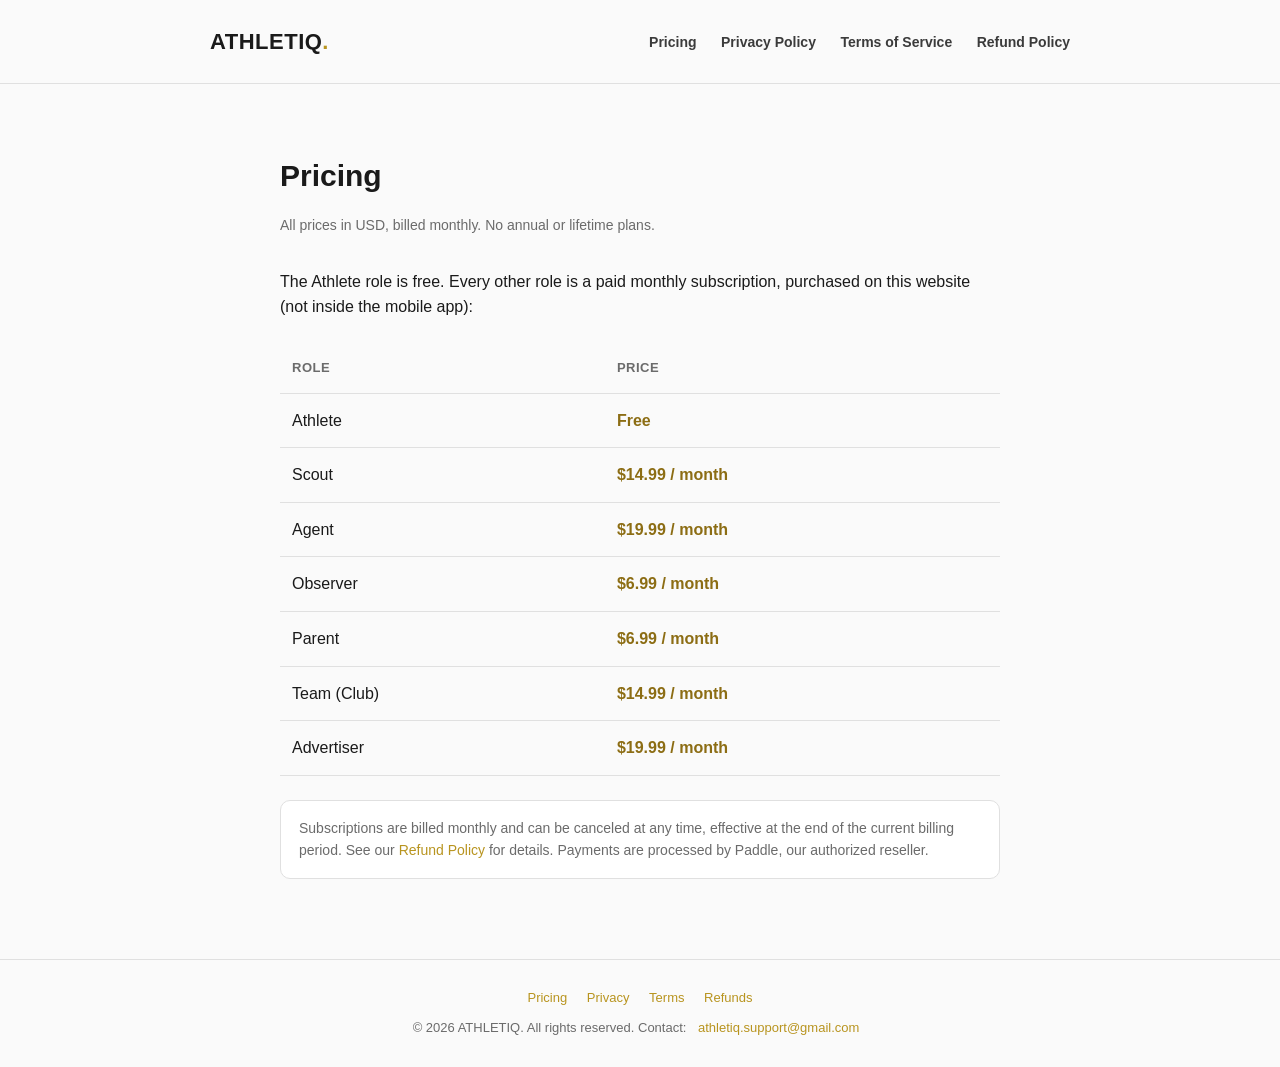
==== pricing.html @ 03448f11 "ATHLETIQ legal/pricing site" ====
<!doctype html>
<html lang="en">
<head>
<meta charset="utf-8">
<meta name="viewport" content="width=device-width, initial-scale=1">
<title>Pricing — ATHLETIQ</title>
<link rel="stylesheet" href="style.css">
</head>
<body class="light">

<header class="site-header">
  <div class="wrap">
    <a class="logo" href="index.html" style="color:inherit;">ATHLETIQ<span class="dot">.</span></a>
    <nav class="site-nav">
      <a href="pricing.html">Pricing</a>
      <a href="privacy.html">Privacy Policy</a>
      <a href="terms.html">Terms of Service</a>
      <a href="refund.html">Refund Policy</a>
    </nav>
  </div>
</header>

<main>
  <div class="wrap">
    <h1 class="page-title">Pricing</h1>
    <p class="updated">All prices in USD, billed monthly. No annual or lifetime plans.</p>

    <p>The Athlete role is free. Every other role is a paid monthly subscription, purchased on this website (not inside the mobile app):</p>

    <table class="pricing">
      <thead>
        <tr><th>Role</th><th>Price</th></tr>
      </thead>
      <tbody>
        <tr><td>Athlete</td><td class="price">Free</td></tr>
        <tr><td>Scout</td><td class="price">$14.99 / month</td></tr>
        <tr><td>Agent</td><td class="price">$19.99 / month</td></tr>
        <tr><td>Observer</td><td class="price">$6.99 / month</td></tr>
        <tr><td>Parent</td><td class="price">$6.99 / month</td></tr>
        <tr><td>Team (Club)</td><td class="price">$14.99 / month</td></tr>
        <tr><td>Advertiser</td><td class="price">$19.99 / month</td></tr>
      </tbody>
    </table>

    <div class="note-box">
      Subscriptions are billed monthly and can be canceled at any time, effective at the end of the current billing period. See our <a href="refund.html">Refund Policy</a> for details. Payments are processed by Paddle, our authorized reseller.
    </div>
  </div>
</main>

<footer class="site-footer">
  <div class="wrap">
    <div>
      <a href="pricing.html">Pricing</a>
      <a href="privacy.html">Privacy</a>
      <a href="terms.html">Terms</a>
      <a href="refund.html">Refunds</a>
    </div>
    <div style="margin-top:10px;">&copy; 2026 ATHLETIQ. All rights reserved. Contact: <a href="mailto:athletiq.support@gmail.com">athletiq.support@gmail.com</a></div>
  </div>
</footer>

</body>
</html>
---- style.css ----
/* ATHLETIQ — legal/marketing static site.
   Colors match the real app's design system (Closure Doc section 11) —
   not invented for this site. Dark palette (Auth-flow look) for the
   landing page, light palette (in-app default) for policy/pricing pages,
   same split logic the app itself uses. */

:root {
  --gold: #B8941F;
  --gold-light: #D4AF37;
  --gold-dark: #8C6D14;
  --silver: #C0C0C0;
  --error: #D64545;

  /* light (policy/pricing pages) */
  --light-bg: #FAFAFA;
  --light-surface: #FFFFFF;
  --light-text: #1A1A1A;
  --light-text-secondary: #6B6B6B;
  --light-border: #E0E0E0;

  /* dark (homepage, Auth-flow look) */
  --dark-bg: #0D0D0D;
  --dark-surface: #1A1A1A;
  --dark-text: #FFFFFF;
  --dark-text-secondary: #B3B3B3;
  --dark-border: #2E2E2E;
}

* { box-sizing: border-box; }

body {
  margin: 0;
  font-family: -apple-system, BlinkMacSystemFont, "Segoe UI", Roboto, Helvetica, Arial, sans-serif;
  line-height: 1.6;
}

body.light {
  background: var(--light-bg);
  color: var(--light-text);
}

body.dark {
  background: var(--dark-bg);
  color: var(--dark-text);
}

a { color: var(--gold); text-decoration: none; }
a:hover { color: var(--gold-light); text-decoration: underline; }

.wrap {
  max-width: 760px;
  margin: 0 auto;
  padding: 0 20px;
}

header.site-header {
  padding: 24px 0;
  border-bottom: 1px solid var(--light-border);
}

body.dark header.site-header { border-bottom-color: var(--dark-border); }

.site-header .wrap {
  max-width: 900px;
  display: flex;
  align-items: center;
  justify-content: space-between;
  flex-wrap: wrap;
  gap: 12px;
}

.logo {
  font-size: 22px;
  font-weight: 800;
  letter-spacing: 0.5px;
  color: inherit;
}

.logo .dot { color: var(--gold); }

nav.site-nav a {
  margin-inline-start: 20px;
  font-size: 14px;
  font-weight: 600;
  color: inherit;
  opacity: 0.85;
}

nav.site-nav a:hover { opacity: 1; color: var(--gold); }

main { padding: 48px 0 80px; }

.hero {
  max-width: 900px;
  margin: 0 auto;
  padding: 80px 20px 64px;
  text-align: center;
}

.hero h1 {
  font-size: 40px;
  margin: 0 0 12px;
}

.hero .tagline {
  font-size: 18px;
  color: var(--dark-text-secondary);
  max-width: 520px;
  margin: 0 auto 32px;
}

.btn {
  display: inline-block;
  background: var(--gold);
  color: var(--dark-bg);
  font-weight: 700;
  padding: 12px 28px;
  border-radius: 8px;
  text-decoration: none;
}

.btn:hover { background: var(--gold-light); color: var(--dark-bg); text-decoration: none; }

.link-row {
  display: flex;
  justify-content: center;
  gap: 24px;
  flex-wrap: wrap;
  margin-top: 40px;
}

.link-row a { font-size: 15px; font-weight: 600; }

h1, h2, h3 { font-weight: 700; }

.page-title {
  font-size: 30px;
  margin-bottom: 4px;
}

.updated {
  color: var(--light-text-secondary);
  font-size: 14px;
  margin-bottom: 32px;
}

section.legal-section { margin-bottom: 28px; }

section.legal-section h2 {
  font-size: 18px;
  border-bottom: 1px solid var(--light-border);
  padding-bottom: 8px;
  margin-bottom: 10px;
}

ul { padding-inline-start: 22px; }
li { margin-bottom: 6px; }

table.pricing {
  width: 100%;
  border-collapse: collapse;
  margin: 24px 0 8px;
}

table.pricing th, table.pricing td {
  text-align: start;
  padding: 14px 12px;
  border-bottom: 1px solid var(--light-border);
}

table.pricing th { font-size: 13px; text-transform: uppercase; letter-spacing: 0.04em; color: var(--light-text-secondary); }

table.pricing td.price { font-weight: 700; color: var(--gold-dark); white-space: nowrap; }

.note-box {
  background: var(--light-surface);
  border: 1px solid var(--light-border);
  border-radius: 10px;
  padding: 16px 18px;
  font-size: 14px;
  color: var(--light-text-secondary);
  margin-top: 24px;
}

footer.site-footer {
  border-top: 1px solid var(--light-border);
  padding: 28px 0;
  font-size: 13px;
  color: var(--light-text-secondary);
  text-align: center;
}

body.dark footer.site-footer {
  border-top-color: var(--dark-border);
  color: var(--dark-text-secondary);
}

footer.site-footer a { margin: 0 8px; }

.contact-line {
  font-size: 15px;
  margin-top: 8px;
}

@media (max-width: 600px) {
  .hero h1 { font-size: 30px; }
  nav.site-nav a { margin-inline-start: 12px; font-size: 13px; }
}
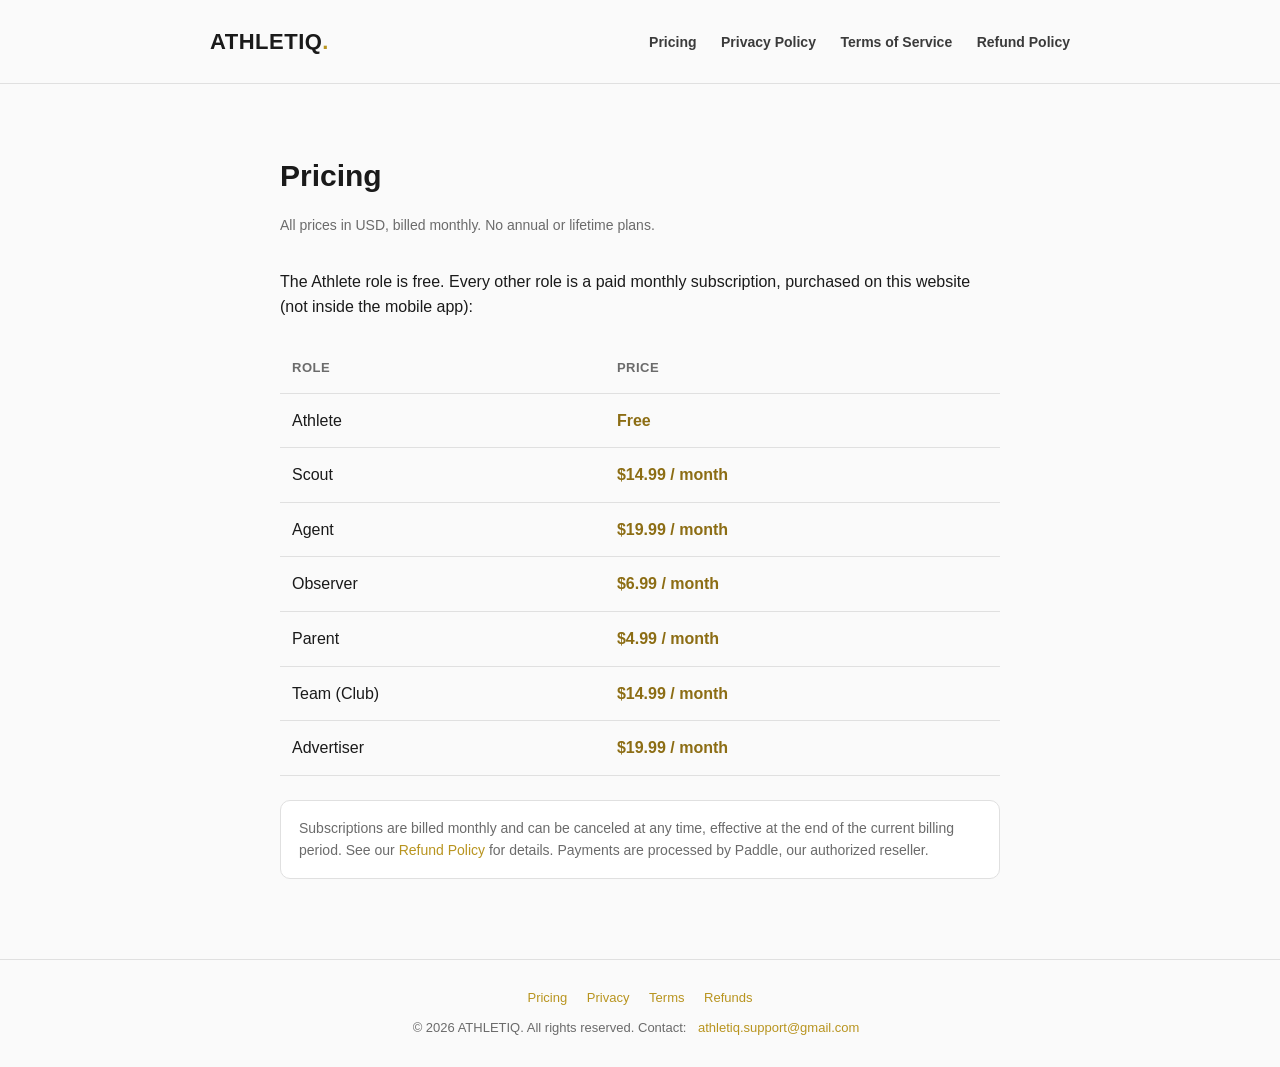
==== commit efa62660: "Pricing: Parent $4.99/month Co-Authored-By: Claude Opus 5.5 <noreply@anthropic.com>" ====
--- a/pricing.html
+++ b/pricing.html
@@ -36,7 +36,7 @@
         <tr><td>Scout</td><td class="price">$14.99 / month</td></tr>
         <tr><td>Agent</td><td class="price">$19.99 / month</td></tr>
         <tr><td>Observer</td><td class="price">$6.99 / month</td></tr>
-        <tr><td>Parent</td><td class="price">$6.99 / month</td></tr>
+        <tr><td>Parent</td><td class="price">$4.99 / month</td></tr>
         <tr><td>Team (Club)</td><td class="price">$14.99 / month</td></tr>
         <tr><td>Advertiser</td><td class="price">$19.99 / month</td></tr>
       </tbody>
--- a/style.css
+++ b/style.css
@@ -121,6 +121,20 @@
 
 .btn:hover { background: var(--gold-light); color: var(--dark-bg); text-decoration: none; }
 
+button.btn {
+  border: none;
+  font: inherit;
+  font-weight: 700;
+  cursor: pointer;
+}
+
+button.btn:disabled { opacity: 0.6; cursor: default; }
+
+.checkout-account {
+  color: var(--light-text-secondary);
+  font-size: 14px;
+}
+
 .link-row {
   display: flex;
   justify-content: center;
